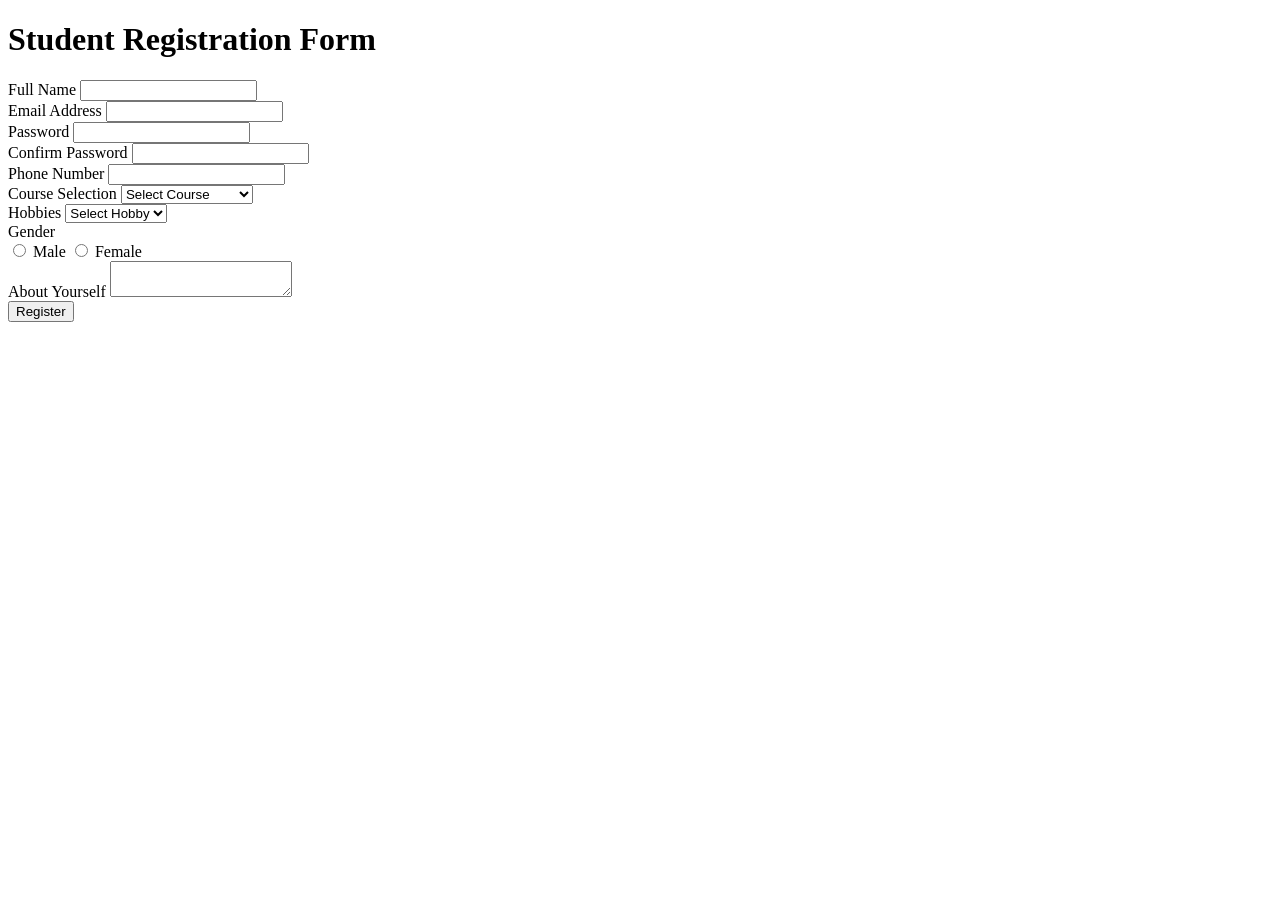
==== Task no 17/index.html @ 1159c8dc "Task no 17" ====
<!DOCTYPE html>
<html lang="en">

<head>
    <meta charset="UTF-8">
    <meta name="viewport" content="width=device-width, initial-scale=1.0">
    <title>Student Registration Form</title>

    <link rel="stylesheet" href="style17.css">
</head>

<body>

    <div class="container">

        <h1>Student Registration Form</h1>

        <form id="studentForm">

            <!-- Full Name -->
            <div class="input-group">
                <label>Full Name</label>
                <input type="text" id="name">
                <small class="error" id="nameError"></small>
            </div>

            <!-- Email -->
            <div class="input-group">
                <label>Email Address</label>
                <input type="email" id="email">
                <small class="error" id="emailError"></small>
            </div>

            <!-- Password -->
            <div class="input-group">
                <label>Password</label>
                <input type="password" id="password">
                <small class="error" id="passwordError"></small>
            </div>

            <!-- Confirm Password -->
            <div class="input-group">
                <label>Confirm Password</label>
                <input type="password" id="confirmPassword">
                <small class="error" id="confirmError"></small>
            </div>

            <!-- Phone -->
            <div class="input-group">
                <label>Phone Number</label>
                <input type="text" id="phone">
                <small class="error" id="phoneError"></small>
            </div>



            <!-- Course -->
            <div class="input-group">
                <label>Course Selection</label>

                <select id="course">
                    <option value="">Select Course</option>
                    <option value="Web Development">Web Development</option>
                    <option value="Graphic Design">Graphic Design</option>
                    <option value="AI">AI</option>
                </select>

                <small class="error" id="courseError"></small>
            </div>

            <!-- Hobbies -->
            <!-- Hobbies -->
            <div class="input-group">

                <label>Hobbies</label>

                <select id="hobby">

                    <option value="">Select Hobby</option>
                    <option value="Reading">Reading</option>
                    <option value="Gaming">Gaming</option>
                    <option value="Sports">Sports</option>
                    <option value="Music">Music</option>

                </select>

                <small class="error" id="hobbyError"></small>

            </div>

            <!-- Gender -->
            <div class="input-group">
                <label>Gender</label>

                <div class="radio-group">
                    <input type="radio" name="gender" value="Male"> Male
                    <input type="radio" name="gender" value="Female"> Female
                </div>

                <small class="error" id="genderError"></small>
            </div>

            <!-- Message -->
            <div class="input-group">
                <label>About Yourself</label>
                <textarea id="message"></textarea>
                <small class="error" id="messageError"></small>
            </div>

            <button type="submit">Register</button>

        </form><br>

        <p id="submitMessage"></p>

        <div id="output"></div>


        <script src="script17.js"></script>

</body>

</html>
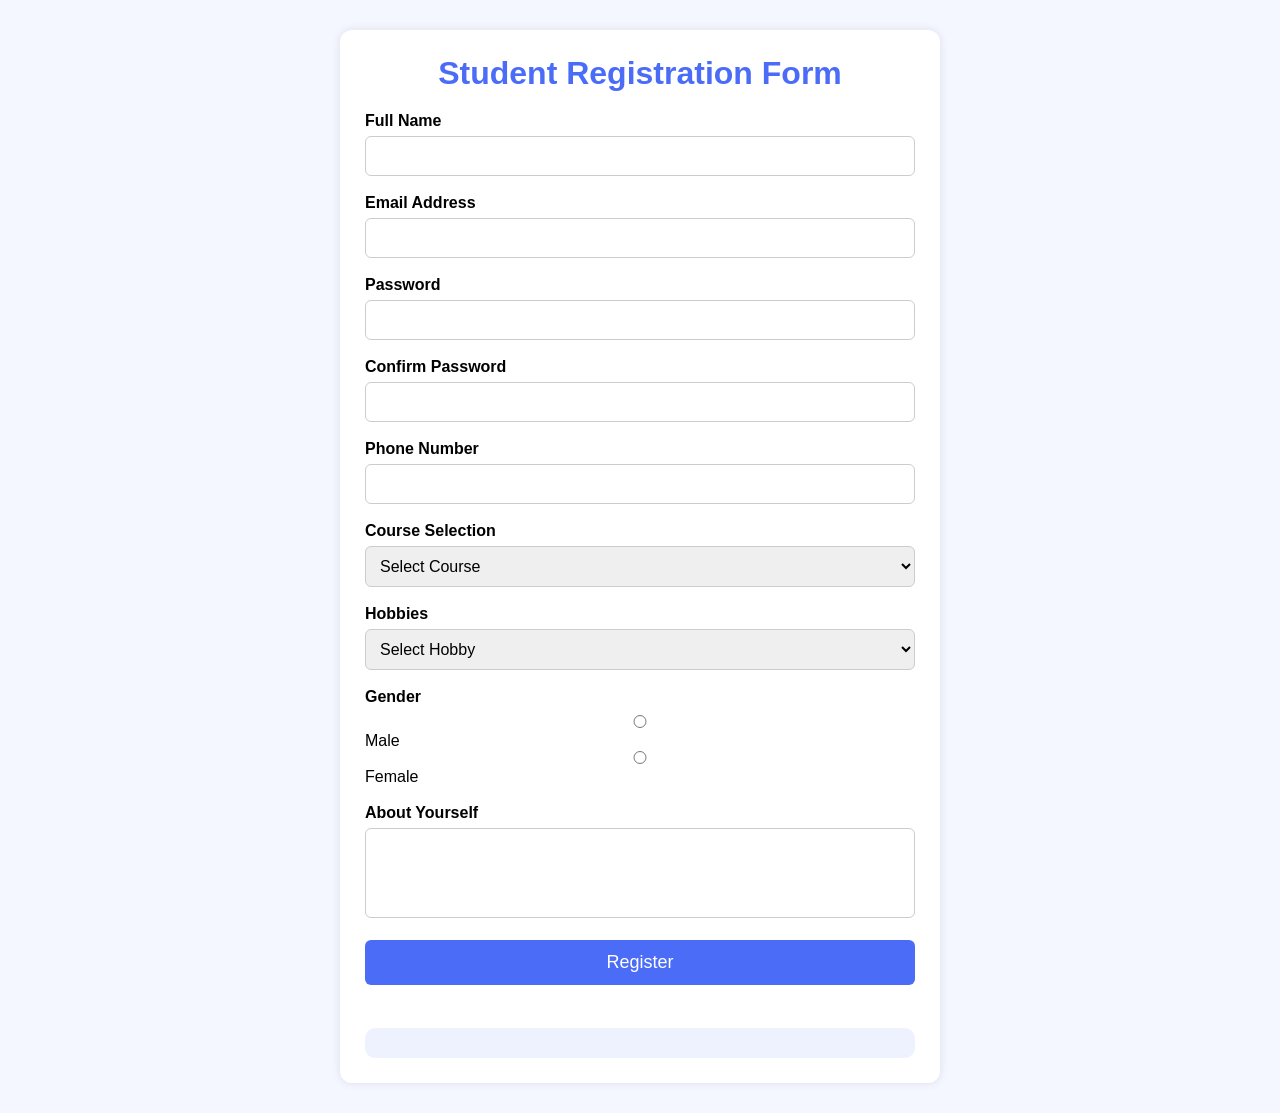
==== commit c6c47408: "Task no 17 - fixed CSS and JS paths" ====
--- a/Task no 17/index.html
+++ b/Task no 17/index.html
@@ -6,7 +6,7 @@
     <meta name="viewport" content="width=device-width, initial-scale=1.0">
     <title>Student Registration Form</title>
 
-    <link rel="stylesheet" href="style17.css">
+    <link rel="stylesheet" href="style.css">
 </head>
 
 <body>
@@ -116,8 +116,8 @@
         <div id="output"></div>
 
 
-        <script src="script17.js"></script>
+        <script src="script.js"></script>
 
 </body>
 
-</html>+</html>
--- a/Task no 17/style.css
+++ b/Task no 17/style.css
@@ -0,0 +1,110 @@
+*{
+  margin: 0;
+  padding: 0;
+  box-sizing: border-box;
+  font-family: Arial;
+}
+
+body{
+  background: #f4f7ff;
+  display: flex;
+  justify-content: center;
+  padding: 30px;
+}
+
+.container{
+  width: 100%;
+  max-width: 600px;
+  background: white;
+  padding: 25px;
+  border-radius: 12px;
+  box-shadow: 0 0 10px rgba(0,0,0,0.1);
+}
+
+h1{
+  text-align: center;
+  margin-bottom: 20px;
+  /* color: #333; */
+    color: #4a6cf7;
+}
+
+.input-group{
+  margin-bottom: 18px;
+}
+
+label{
+  display: block;
+  margin-bottom: 6px;
+  font-weight: bold;
+}
+
+input,
+select,
+textarea{
+  width: 100%;
+  padding: 10px;
+  border: 1px solid #ccc;
+  border-radius: 6px;
+  font-size: 16px;
+}
+
+textarea{
+  resize: none;
+  height: 90px;
+}
+
+.radio-group,
+.checkbox-group{
+  margin-top: 8px;
+}
+
+button{
+  width: 100%;
+  padding: 12px;
+  border: none;
+  background: #4a6cf7;
+  color: white;
+  font-size: 18px;
+  border-radius: 6px;
+  cursor: pointer;
+}
+
+button:hover{
+  background: #3451c6;
+}
+
+.error{
+  color: red;
+  font-size: 14px;
+}
+
+#output{
+  margin-top: 25px;
+  padding: 15px;
+  background: #eef2ff;
+  border-radius: 10px;
+}
+
+.student-card{
+  margin-bottom: 15px;
+  padding: 10px;
+  background: white;
+  border-radius: 8px;
+  border-left: 5px solid #4a6cf7;
+}
+
+#submitMessage{
+     text-align: center;
+}
+
+@media(max-width:600px){
+
+  .container{
+    padding: 15px;
+  }
+
+  h1{
+    font-size: 24px;
+  }
+
+}
